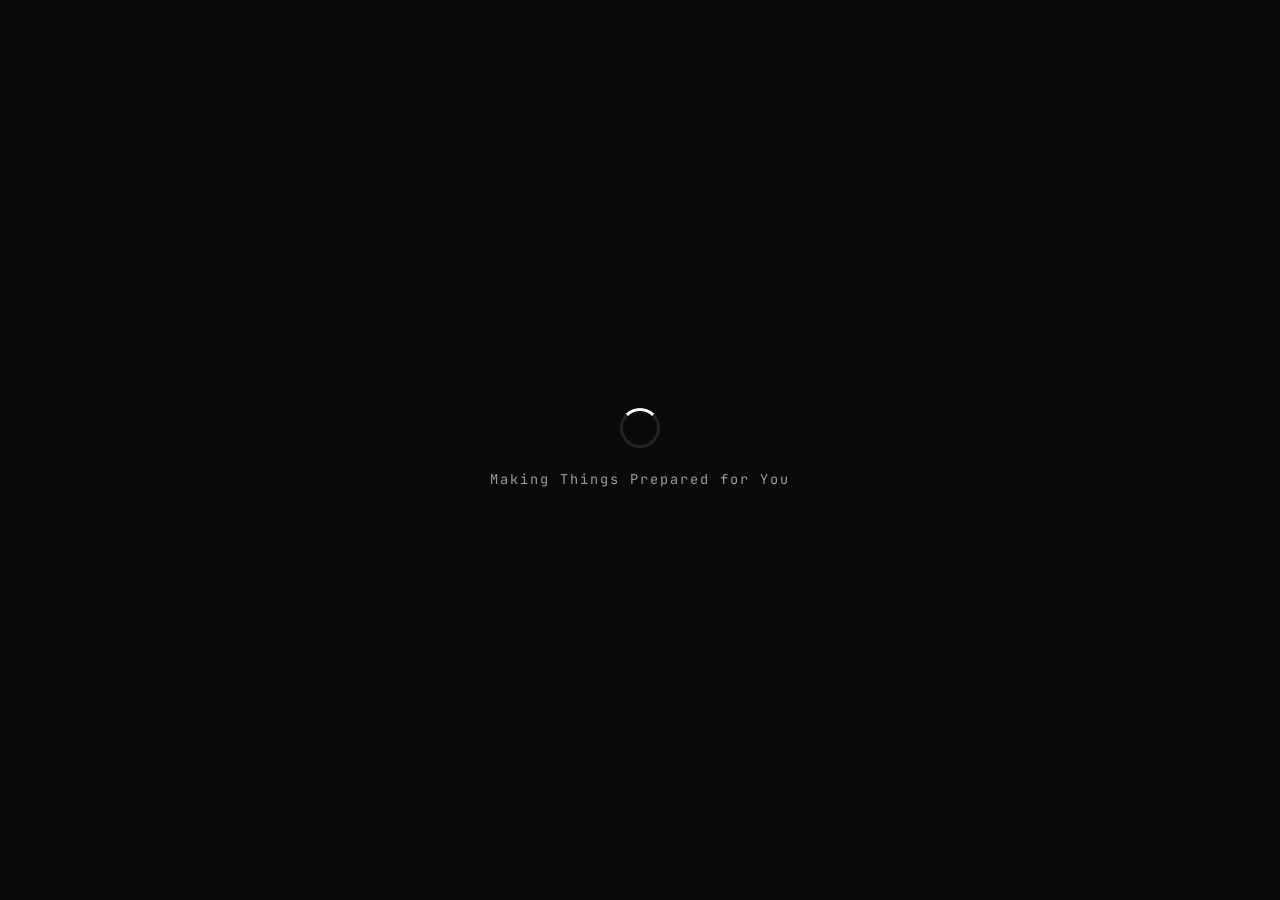
==== index.html @ b112686f "Main commit" ====
<!DOCTYPE html>
<html lang="en">

<head>
    <meta charset="UTF-8">
    <meta name="viewport" content="width=device-width, initial-scale=1.0">
    <title>Arghya Dev | Software Engineer</title>
    <link rel="stylesheet" href="style.css">
    <link rel="preconnect" href="https://fonts.googleapis.com">
    <link rel="preconnect" href="https://fonts.gstatic.com" crossorigin>
    <link href="https://fonts.googleapis.com/css2?family=Bonheur+Royale&family=Germania+One&family=Montserrat:wght@300;400;500;600;700&family=JetBrains+Mono:wght@400;500&display=swap" rel="stylesheet">
</head>

<body class="has-scroll-container">
    <!-- Loading Screen -->
    <div class="loader" id="loader">
        <div class="loader__spinner"></div>
        <p class="loader__text">Making Things Prepared for You</p>
    </div>

    <!-- SVG Filter for Glass Distortion -->
    <svg width="0" height="0" style="position: absolute;">
        <defs>
            <filter id="glass-distortion" x="0%" y="0%" width="100%" height="100%">
                <feTurbulence type="fractalNoise" baseFrequency="0.009 0.009" numOctaves="2" seed="92" result="noise"/>
                <feGaussianBlur in="noise" stdDeviation="2" result="blurred"/>
                <feDisplacementMap in="SourceGraphic" in2="blurred" scale="141" xChannelSelector="R" yChannelSelector="G"/>
            </filter>
        </defs>
    </svg>

    <!-- 3D Gradient Background -->
    <div class="spline-bg">
        <iframe src="https://my.spline.design/3dgradient-AcpgG6LxFkpnJSoowRHPfcbO" frameborder="0" width="100%"
            height="100%" id="spline-iframe"></iframe>
    </div>

    <div class="portfolio" id="portfolio" style="opacity: 0;">
        <!-- Navigation -->
        <nav class="nav">
            <div class="nav__logo">
                <span class="nav__logo-text">Arghya Dev</span>
            </div>
            <ul class="nav__links">
                <li><a href="#section-1">Home</a></li>
                <li><a href="#section-2">Experience</a></li>
                <li><a href="#section-3">Projects</a></li>
            </ul>
            <button class="nav__menu-btn" aria-label="Toggle menu">
                <span></span>
                <span></span>
                <span></span>
            </button>
        </nav>

        <!-- Mobile Menu -->
        <div class="mobile-menu">
            <ul class="mobile-menu__links">
                <li><a href="#section-1">Home</a></li>
                <li><a href="#section-2">Experience</a></li>
                <li><a href="#section-3">Projects</a></li>
            </ul>
        </div>

        <!-- Scroll Snap Container -->
        <main class="scroll-container">

            <!-- SECTION 1: Landing + About -->
            <section class="scroll-section" id="section-1">
                <div class="scroll-section__inner bento">
                    <section class="bento__item bento__hero">
                        <div class="bento__hero-content">
                            <p class="bento__hero-greeting">Hello, I'm</p>
                            <h1 class="bento__hero-name">Arghya Dev</h1>
                            <h2 class="bento__hero-role">Software Engineer</h2>
                            <p class="bento__hero-desc">Software Development Engineer with 4+ years of experience spanning backend development, distributed systems, and diagnostic tooling.</p>
                            <div class="bento__hero-cta">
                                <a href="#section-3" class="btn btn--primary">Get in Touch</a>
                                <a href="#section-3" class="btn btn--ghost">View Projects</a>
                            </div>
                        </div>
                        <div class="bento__hero-visual">
                            <div class="code-block">
                                <div class="code-block__header">
                                    <span class="code-block__dot code-block__dot--red"></span>
                                    <span class="code-block__dot code-block__dot--yellow"></span>
                                    <span class="code-block__dot code-block__dot--green"></span>
                                    <span class="code-block__filename">server.py</span>
                                </div>
                                <pre
                                    class="code-block__content"><code><span class="code-keyword">class</span> <span class="code-class">Application</span>:
    <span class="code-keyword">def</span> <span class="code-func">__init__</span>(self):
        self.name = <span class="code-string">"Arghya Dev"</span>
        self.role = <span class="code-string">"Software Engineer"</span>
        self.stack = [<span class="code-string">"Python"</span>, <span class="code-string">"Java"</span>, <span class="code-string">"AWS"</span>]

    <span class="code-keyword">async def</span> <span class="code-func">handle_request</span>(self):
        <span class="code-keyword">return</span> {<span class="code-string">"status"</span>: <span class="code-string">"building cool stuff"</span>}</code></pre>
                            </div>
                        </div>
                    </section>
                </div>
            </section>

            <!-- SECTION 2: About, Education, Experience, Tech Stack -->
            <section class="scroll-section" id="section-2">
                <div class="scroll-section__inner bento">
                    <section class="bento__item bento__about">
                        <div class="bento__item-header">
                            <span class="bento__item-icon">&#128100;</span>
                            <h2 style="font-size: 2rem;" >About Me</h2>
                        </div>
                        <p>4+ years crafting backend systems at scale. I thrive on solving complex distributed systems
                            challenges and turning ambiguous problems into elegant, maintainable solutions. <br> <br> Currently at Amazon (A9 Search), building and maintaining Search Support Tools  — internal diagnostic tools used to identify and resolve search ranking and indexing issues across Amazon marketplaces.
Previously built APIs and handled server-side operations for Zoho Video Platform. Experienced across the stack — from designing backend services and migrating frontends, to fleet management and infrastructure optimization.</p>
                        <div class="bento__about-stats">
                            <div class="stat"><span class="stat__number">5+</span><span class="stat__label">Years
                                    Exp</span></div>
                            <div class="stat"><span class="stat__number">50+</span><span
                                    class="stat__label">Projects</span></div>
                            <div class="stat"><span class="stat__number">99.9%</span><span
                                    class="stat__label">Uptime</span></div>
                            <div class="stat"><span class="stat__number">5+</span><span class="stat__label">Years
                                    Exp</span></div>
                            <div class="stat"><span class="stat__number">50+</span><span
                                    class="stat__label">Projects</span></div>
                            <div class="stat"><span class="stat__number">99.9%</span><span
                                    class="stat__label">Uptime</span></div>
                        </div>
                    </section>

                    <section class="bento__item bento__education">
                        <div class="bento__item-header">
                            <span class="bento__item-icon">&#127891;</span>
                            <h2 style="font-size: 2rem;">Education</h2>
                        </div>
                        <div class="education-list">
                            <div class="education-item">
                                <div class="education-item__content">
                                    <h4 class="education-item__degree">B.Tech <span class="education-item__in">in</span> Electrical Engineering</h4>
                                    <p class="education-item__school">Maulana Abul Kalam Azad University of Technology</p>
                                    <span class="education-item__year">2018 - 2022</span>
                                </div>
                            </div>
                        </div>
                        <a href="education-detail.html" class="btn btn--more">More &rarr;</a>
                    </section>

                    <section class="bento__item bento__work">
                        <div class="bento__item-header">
                            <span class="bento__item-icon">&#128188;</span>
                            <h2 style="font-size: 2rem;">Experience</h2>
                        </div>
                        <div class="timeline">
                            <div class="timeline__item">
                                <div class="timeline__marker"></div>
                                <div class="timeline__content">
                                    <div class="timeline__company-header">
                                        <img src="amazon.jpg" alt="Amazon" class="timeline__logo">
                                        <div class="timeline__info">
                                            <h4 class="timeline__company-name">Amazon.com Inc</h4>
                                            <p class="timeline__role">System Development Engineer</p>
                                        </div>
                                        <span class="timeline__date">2022 - Present</span>
                                    </div>
                                    <p class="timeline__desc">Leading microservices architecture for payment processing
                                        platform handling 10M+ daily transactions.</p>
                                </div>
                            </div>
                            <div class="timeline__item">
                                <div class="timeline__marker"></div>
                                <div class="timeline__content">
                                    <div class="timeline__company-header">
                                        <img src="zoho.png" alt="Zoho" class="timeline__logo">
                                        <div class="timeline__info">
                                            <div class="timeline__company-name">Zoho Corporation Pvt. Ltd.</div>
                                            <p class="timeline__role">Backend Engineer</p>
                                        </div>
                                        <span class="timeline__date">2020 - 2022</span>
                                    </div>
                                    <p class="timeline__desc">Built event-driven architecture and real-time data
                                        pipelines processing 500K events/sec.</p>
                                </div>
                            </div>
                        </div>
                        <a href="work-detail.html" class="btn btn--more">More &rarr;</a>
                    </section>

                    <section class="bento__item bento__skills">
                        <div class="bento__item-header">
                            <span class="bento__item-icon">&#9889;</span>
                            <h2 style="font-size: 2rem;">Tech Stack</h2>
                        </div>
                        <div class="skills-grid">
                            <div class="skill-tag skill-tag--lang"><img
                                    src="https://cdn.jsdelivr.net/gh/devicons/devicon/icons/python/python-original.svg"
                                    alt="Python" class="skill-tag__icon"><span>Python</span></div>
                            <div class="skill-tag skill-tag--lang"><img
                                    src="https://cdn.jsdelivr.net/gh/devicons/devicon/icons/java/java-original.svg"
                                    alt="Java" class="skill-tag__icon"><span>Java</span></div>
                            <div class="skill-tag skill-tag--lang"><img
                                    src="https://cdn.jsdelivr.net/gh/devicons/devicon/icons/typescript/typescript-original.svg"
                                    alt="TypeScript" class="skill-tag__icon"><span>TypeScript</span></div>
                            <div class="skill-tag skill-tag--infra"><img
                                    src="https://cdn.jsdelivr.net/gh/devicons/devicon/icons/amazonwebservices/amazonwebservices-plain-wordmark.svg"
                                    alt="AWS" class="skill-tag__icon"><span>AWS</span></div>
                            <div class="skill-tag skill-tag--db"><img
                                    src="https://cdn.jsdelivr.net/gh/devicons/devicon/icons/postgresql/postgresql-original.svg"
                                    alt="PostgreSQL" class="skill-tag__icon"><span>PostgreSQL</span></div>
                            <div class="skill-tag skill-tag--db"><img
                                    src="https://cdn.jsdelivr.net/gh/devicons/devicon/icons/redis/redis-original.svg"
                                    alt="Redis" class="skill-tag__icon"><span>Redis</span></div>
                            <div class="skill-tag skill-tag--db"><img
                                    src="https://cdn.jsdelivr.net/gh/devicons/devicon/icons/mysql/mysql-original.svg"
                                    alt="MySQL" class="skill-tag__icon"><span>MySQL</span></div>
                            <div class="skill-tag skill-tag--db"><img
                                    src="https://cdn.jsdelivr.net/gh/devicons/devicon@latest/icons/sqlite/sqlite-original-wordmark.svg"
                                    alt="SQLite" class="skill-tag__icon"><span>SQL</span></div>
                            <div class="skill-tag skill-tag--tool"><img
                                    src="https://cdn.jsdelivr.net/gh/devicons/devicon/icons/fastapi/fastapi-original.svg"
                                    alt="FastAPI" class="skill-tag__icon"><span>FastAPI</span></div>
                            <div class="skill-tag skill-tag--tool"><img
                                    src="https://cdn.jsdelivr.net/gh/devicons/devicon/icons/flask/flask-original.svg"
                                    alt="Flask" class="skill-tag__icon"><span>Flask</span></div>
                            <div class="skill-tag skill-tag--tool"><img
                                    src="https://cdn.jsdelivr.net/gh/devicons/devicon/icons/react/react-original.svg"
                                    alt="React" class="skill-tag__icon"><span>React.js</span></div>
                            <div class="skill-tag skill-tag--tool"><img
                                    src="https://cdn.jsdelivr.net/gh/devicons/devicon/icons/nextjs/nextjs-original.svg"
                                    alt="Next.js" class="skill-tag__icon"><span>Next.js</span></div>
                            <div class="skill-tag skill-tag--tool"><img
                                    src="https://cdn.jsdelivr.net/gh/devicons/devicon/icons/apache/apache-original.svg"
                                    alt="Struts2" class="skill-tag__icon"><span>Struts2</span></div>
                            <div class="skill-tag skill-tag--lang"><img
                                    src="https://cdn.jsdelivr.net/gh/devicons/devicon/icons/c/c-original.svg"
                                    alt="C" class="skill-tag__icon"><span>C</span></div>
                            <div class="skill-tag skill-tag--lang"><img
                                    src="https://cdn.jsdelivr.net/gh/devicons/devicon/icons/go/go-original-wordmark.svg"
                                    alt="Go" class="skill-tag__icon"><span>Go</span></div>
                            <div class="skill-tag skill-tag--infra"><img
                                    src="https://cdn.jsdelivr.net/gh/devicons/devicon/icons/docker/docker-original.svg"
                                    alt="Docker" class="skill-tag__icon"><span>Docker</span></div>
                            <div class="skill-tag skill-tag--infra"><img
                                    src="https://cdn.jsdelivr.net/gh/devicons/devicon/icons/kubernetes/kubernetes-plain.svg"
                                    alt="Kubernetes" class="skill-tag__icon"><span>Kubernetes</span></div>
                            <div class="skill-tag skill-tag--tool"><img
                                    src="https://cdn.jsdelivr.net/gh/devicons/devicon/icons/spring/spring-original.svg"
                                    alt="Spring Boot" class="skill-tag__icon"><span>Spring Boot</span></div>
                            <div class="skill-tag skill-tag--tool"><img
                                    src="https://cdn.jsdelivr.net/gh/devicons/devicon/icons/graphql/graphql-plain.svg"
                                    alt="GraphQL" class="skill-tag__icon"><span>GraphQL</span></div>
                            <div class="skill-tag skill-tag--tool"><img
                                    src="https://cdn.jsdelivr.net/gh/devicons/devicon/icons/apachekafka/apachekafka-original.svg"
                                    alt="Kafka" class="skill-tag__icon"><span>Kafka</span></div>
                            <div class="skill-tag skill-tag--infra"><img
                                    src="https://cdn.jsdelivr.net/gh/devicons/devicon/icons/amazonwebservices/amazonwebservices-plain-wordmark.svg"
                                    alt="AWS VPC" class="skill-tag__icon"><span>AWS VPC</span></div>
                            <div class="skill-tag skill-tag--infra"><img
                                    src="https://cdn.jsdelivr.net/gh/devicons/devicon/icons/amazonwebservices/amazonwebservices-plain-wordmark.svg"
                                    alt="AWS Lambda" class="skill-tag__icon"><span>AWS Lambda</span></div>
                            <div class="skill-tag skill-tag--infra"><img
                                    src="https://cdn.jsdelivr.net/gh/devicons/devicon/icons/amazonwebservices/amazonwebservices-plain-wordmark.svg"
                                    alt="DynamoDB" class="skill-tag__icon"><span>DynamoDB</span></div>
                            <div class="skill-tag skill-tag--infra"><img
                                    src="https://cdn.jsdelivr.net/gh/devicons/devicon/icons/amazonwebservices/amazonwebservices-plain-wordmark.svg"
                                    alt="S3" class="skill-tag__icon"><span>S3</span></div>
                            <div class="skill-tag skill-tag--infra"><img
                                    src="https://cdn.jsdelivr.net/gh/devicons/devicon/icons/amazonwebservices/amazonwebservices-plain-wordmark.svg"
                                    alt="Redshift" class="skill-tag__icon"><span>Redshift</span></div>
                            <div class="skill-tag skill-tag--infra"><img
                                    src="https://cdn.jsdelivr.net/gh/devicons/devicon/icons/amazonwebservices/amazonwebservices-plain-wordmark.svg"
                                    alt="CloudWatch" class="skill-tag__icon"><span>CloudWatch</span></div>
                            <div class="skill-tag skill-tag--infra"><img
                                    src="https://cdn.jsdelivr.net/gh/devicons/devicon/icons/amazonwebservices/amazonwebservices-plain-wordmark.svg"
                                    alt="CloudFront" class="skill-tag__icon"><span>CloudFront</span></div>
                            <div class="skill-tag skill-tag--db"><img
                                    src="https://cdn.jsdelivr.net/gh/devicons/devicon/icons/mongodb/mongodb-original.svg"
                                    alt="MongoDB" class="skill-tag__icon"><span>MongoDB</span></div>
                            <div class="skill-tag skill-tag--tool"><img
                                    src="https://cdn.jsdelivr.net/gh/devicons/devicon/icons/git/git-original.svg"
                                    alt="Git" class="skill-tag__icon"><span>Git</span></div>
                            <div class="skill-tag skill-tag--tool"><img
                                    src="https://cdn.jsdelivr.net/gh/devicons/devicon/icons/github/github-original.svg"
                                    alt="GitHub" class="skill-tag__icon"><span>GitHub</span></div>
                            <div class="skill-tag skill-tag--tool"><img
                                    src="https://cdn.jsdelivr.net/gh/devicons/devicon/icons/gitlab/gitlab-original.svg"
                                    alt="GitLab" class="skill-tag__icon"><span>GitLab</span></div>
                            <div class="skill-tag skill-tag--infra"><img
                                    src="https://cdn.jsdelivr.net/gh/devicons/devicon/icons/jenkins/jenkins-original.svg"
                                    alt="CI/CD" class="skill-tag__icon"><span>CI/CD</span></div>
                            <div class="skill-tag skill-tag--lang"><span>&#129302;</span><span>AI</span></div>
                            <div class="skill-tag skill-tag--lang"><span>&#128640;</span><span>Agentic AI</span></div>
                            <div class="skill-tag skill-tag--lang"><span>&#128268;</span><span>MCP</span></div>
                            <div class="skill-tag skill-tag--lang"><span>&#128218;</span><span>RAG</span></div>
                            <div class="skill-tag skill-tag--lang"><span>&#9999;&#65039;</span><span>Prompt Engineering</span></div>
                        </div>
                    </section>
                </div>
            </section>

            <!-- SECTION 3: Projects + Connect -->
            <section class="scroll-section" id="section-3">
                <div class="scroll-section__inner bento">
                    <section class="bento__item bento__projects">
                        <div class="bento__item-header">
                            <span class="bento__item-icon">&#128187;</span>
                            <h2 style="font-size: 2rem;">Projects</h2>
                        </div>
                        <div class="projects-grid">
                            <a href="project-task-queue.html" class="project-card">
                                <div class="project-card__header"><span class="project-card__icon">&#128230;</span>
                                </div>
                                <h4 class="project-card__title">Distributed Task Queue</h4>
                                <p class="project-card__desc">High-throughput distributed task processing with priority
                                    scheduling and dead-letter handling.</p>
                                <div class="project-card__tags"><span>Go</span><span>Redis</span><span>gRPC</span></div>
                            </a>
                            <a href="project-api-gateway.html" class="project-card">
                                <div class="project-card__header"><span class="project-card__icon">&#9729;</span></div>
                                <h4 class="project-card__title">API Gateway</h4>
                                <p class="project-card__desc">Custom API gateway with rate limiting, circuit breaker,
                                    and request transformation.</p>
                                <div class="project-card__tags">
                                    <span>Python</span><span>FastAPI</span><span>Docker</span></div>
                            </a>
                            <a href="project-analytics.html" class="project-card">
                                <div class="project-card__header"><span class="project-card__icon">&#128202;</span>
                                </div>
                                <h4 class="project-card__title">Real-time Analytics</h4>
                                <p class="project-card__desc">Stream processing pipeline for real-time metrics
                                    aggregation and anomaly detection.</p>
                                <div class="project-card__tags"><span>Java</span><span>Kafka</span><span>Flink</span>
                                </div>
                            </a>
                            <a href="project-auth.html" class="project-card">
                                <div class="project-card__header"><span class="project-card__icon">&#128274;</span>
                                </div>
                                <h4 class="project-card__title">Auth Service</h4>
                                <p class="project-card__desc">OAuth 2.0 / OIDC compliant authentication microservice
                                    with MFA and session management.</p>
                                <div class="project-card__tags">
                                    <span>TypeScript</span><span>Node.js</span><span>PostgreSQL</span></div>
                            </a>
                        </div>
                        <a href="projects-all.html" class="btn btn--more">View All Projects &rarr;</a>
                    </section>

                    <section class="bento__item bento__social" id="contact">
                        <div class="social-links">
                            <a href="https://github.com" target="_blank" rel="noopener noreferrer"
                                class="social-link social-link--github"><svg viewBox="0 0 24 24" fill="currentColor"
                                    width="20" height="20">
                                    <path
                                        d="M12 0c-6.626 0-12 5.373-12 12 0 5.302 3.438 9.8 8.207 11.387.599.111.793-.261.793-.577v-2.234c-3.338.726-4.033-1.416-4.033-1.416-.546-1.387-1.333-1.756-1.333-1.756-1.089-.745.083-.729.083-.729 1.205.084 1.839 1.237 1.839 1.237 1.07 1.834 2.807 1.304 3.492.997.107-.775.418-1.305.762-1.604-2.665-.305-5.467-1.334-5.467-5.931 0-1.311.469-2.381 1.236-3.221-.124-.303-.535-1.524.117-3.176 0 0 1.008-.322 3.301 1.23.957-.266 1.983-.399 3.003-.404 1.02.005 2.047.138 3.006.404 2.291-1.552 3.297-1.23 3.297-1.23.653 1.653.242 2.874.118 3.176.77.84 1.235 1.911 1.235 3.221 0 4.609-2.807 5.624-5.479 5.921.43.372.823 1.102.823 2.222v3.293c0 .319.192.694.801.576 4.765-1.589 8.199-6.086 8.199-11.386 0-6.627-5.373-12-12-12z" />
                                </svg><span>GitHub</span></a>
                            <a href="https://linkedin.com" target="_blank" rel="noopener noreferrer"
                                class="social-link social-link--linkedin"><svg viewBox="0 0 24 24" fill="currentColor"
                                    width="20" height="20">
                                    <path
                                        d="M20.447 20.452h-3.554v-5.569c0-1.328-.027-3.037-1.852-3.037-1.853 0-2.136 1.445-2.136 2.939v5.667H9.351V9h3.414v1.561h.046c.477-.9 1.637-1.85 3.37-1.85 3.601 0 4.267 2.37 4.267 5.455v6.286zM5.337 7.433c-1.144 0-2.063-.926-2.063-2.065 0-1.138.92-2.063 2.063-2.063 1.14 0 2.064.925 2.064 2.063 0 1.139-.925 2.065-2.064 2.065zm1.782 13.019H3.555V9h3.564v11.452zM22.225 0H1.771C.792 0 0 .774 0 1.729v20.542C0 23.227.792 24 1.771 24h20.451C23.2 24 24 23.227 24 22.271V1.729C24 .774 23.2 0 22.222 0h.003z" />
                                </svg><span>LinkedIn</span></a>
                            <a href="https://twitter.com" target="_blank" rel="noopener noreferrer"
                                class="social-link social-link--twitter"><svg viewBox="0 0 24 24" fill="currentColor"
                                    width="20" height="20">
                                    <path
                                        d="M18.244 2.25h3.308l-7.227 8.26 8.502 11.24H16.17l-5.214-6.817L4.99 21.75H1.68l7.73-8.835L1.254 2.25H8.08l4.713 6.231zm-1.161 17.52h1.833L7.084 4.126H5.117z" />
                                </svg><span>Twitter/X</span></a>
                            <a href="mailto:john@example.com" class="social-link social-link--email"><svg
                                    viewBox="0 0 24 24" fill="currentColor" width="20" height="20">
                                    <path
                                        d="M1.5 8.67v8.58a3 3 0 003 3h15a3 3 0 003-3V8.67l-8.928 5.493a3 3 0 01-3.144 0L1.5 8.67z" />
                                    <path
                                        d="M22.5 6.908V6.75a3 3 0 00-3-3h-15a3 3 0 00-3 3v.158l9.714 5.978a1.5 1.5 0 001.572 0L22.5 6.908z" />
                                </svg><span>Email</span></a>
                            <a href="https://leetcode.com/johndoe" target="_blank" rel="noopener noreferrer"
                                class="social-link social-link--leetcode"><svg viewBox="0 0 24 24" fill="currentColor"
                                    width="20" height="20">
                                    <path
                                        d="M13.483 0a1.374 1.374 0 0 0-.961.438L7.116 6.226l-3.854 4.126a5.266 5.266 0 0 0-1.209 2.104 5.35 5.35 0 0 0-.125.513 5.527 5.527 0 0 0 .062 2.362 5.83 5.83 0 0 0 .349 1.017 5.938 5.938 0 0 0 1.271 1.818l4.277 4.193.039.038c2.248 2.165 5.852 2.133 8.063-.074l2.396-2.392c.54-.54.54-1.414.003-1.955a1.378 1.378 0 0 0-1.951-.003l-2.396 2.392a3.021 3.021 0 0 1-4.205.038l-.02-.019-4.276-4.193c-.652-.64-.972-1.469-.948-2.263a2.68 2.68 0 0 1 .066-.523 2.545 2.545 0 0 1 .619-1.164L9.13 8.114c1.058-1.134 3.204-1.27 4.43-.278l3.501 2.831c.593.48 1.461.387 1.94-.207a1.384 1.384 0 0 0-.207-1.943l-3.5-2.831c-.8-.647-1.766-1.045-2.774-1.202l2.015-2.158A1.384 1.384 0 0 0 13.483 0zm-2.866 12.815a1.38 1.38 0 0 0-1.38 1.382 1.38 1.38 0 0 0 1.38 1.382H20.79a1.38 1.38 0 0 0 1.38-1.382 1.38 1.38 0 0 0-1.38-1.382z" />
                                </svg><span>LeetCode</span></a>
                            <a href="https://hackerrank.com/johndoe" target="_blank" rel="noopener noreferrer"
                                class="social-link social-link--hackerrank"><svg viewBox="0 0 24 24" fill="currentColor"
                                    width="20" height="20">
                                    <path
                                        d="M12 0c1.285 0 9.75 4.886 10.392 6 .645 1.115.645 10.885 0 12S13.287 24 12 24s-9.75-4.885-10.395-6c-.641-1.115-.641-10.885 0-12C2.25 4.886 10.715 0 12 0zm2.295 6.799c-.141 0-.258.115-.258.258v3.875H9.963V6.908h.701a.257.257 0 0 0 .258-.258c0-.142-.116-.258-.258-.258H8.634a.257.257 0 0 0-.258.258c0 .143.116.258.258.258h.701v10.184h-.701a.257.257 0 0 0-.258.258c0 .142.116.258.258.258h2.03a.257.257 0 0 0 .258-.258.257.257 0 0 0-.258-.258h-.701v-5.552h4.074v5.552h-.701a.257.257 0 0 0-.258.258c0 .142.116.258.258.258h2.03a.257.257 0 0 0 .258-.258.257.257 0 0 0-.258-.258h-.701V6.908h.701a.257.257 0 0 0 .258-.258.257.257 0 0 0-.258-.258h-2.03z" />
                                </svg><span>HackerRank</span></a>
                        </div>
                    </section>
                </div>
            </section>

        </main>
    </div>

    <script src="script.js"></script>
</body>

</html>
---- style.css ----
/* ===========================
   Reset & Base
   =========================== */
*, *::before, *::after {
  margin: 0;
  padding: 0;
  box-sizing: border-box;
}

html {
  scroll-behavior: auto;
  font-size: 16px;
}

body {
  font-family: 'Montserrat', -apple-system, BlinkMacSystemFont, sans-serif;
  background-color: #0a1a0f;
  color: #ffffff;
  line-height: 1.7;
  -webkit-font-smoothing: antialiased;
  -moz-osx-font-smoothing: grayscale;
  position: relative;
  font-size: 18px;
}

body.has-scroll-container {
  overflow: hidden;
  height: 100vh;
}

a,
a:visited,
a:hover,
a:active,
a:focus {
  text-decoration: none !important;
  color: inherit;
  transition: color 0.2s ease;
}

ul {
  list-style: none;
}

/* ===========================
   3D Gradient Background (Spline)
   =========================== */
.spline-bg {
  position: fixed;
  top: 0;
  left: 0;
  width: 100%;
  height: 100%;
  z-index: -1;
}

.spline-bg iframe {
  width: 100%;
  height: 100%;
  border: none;
  pointer-events: none;
}

/* ===========================
   Portfolio Container
   =========================== */
.portfolio {
  max-width: 1400px;
  margin: 0 auto;
  padding: 0 24px;
  position: relative;
  z-index: 1;
}

/* ===========================
   Navigation
   =========================== */
.nav {
  display: flex;
  align-items: center;
  justify-content: space-between;
  padding: 0px 40px;
  position: fixed;
  top: 0;
  left: 0;
  right: 0;
  width: 100%;
  z-index: 100;
  background: rgba(10, 26, 15, 0.7);
  backdrop-filter: blur(20px) saturate(180%);
  -webkit-backdrop-filter: blur(20px) saturate(180%);
  border-bottom: 1px solid transparent;
  transition: border-color 0.3s ease;
}

.nav--scrolled {
  border-bottom-color: rgba(255, 255, 255, 0.06);
}

.nav__logo {
  font-family: 'Bonheur Royale', cursive;
  font-size: 3rem;
  font-weight: 800;
}

.nav__logo-text {
  color: #ffffff;
  text-shadow: 0 0 8px rgba(255, 255, 255, 0.4);
}

.nav__links {
  display: flex;
  gap: 32px;
}

.nav__links a {
  color: rgba(255, 255, 255, 0.6);
  font-weight: 700;
  font-size: 1rem;
  position: relative;
  padding: 4px 0;
  text-decoration: none;
}

.nav__links a::after {
  content: '';
  position: absolute;
  bottom: 0;
  left: 0;
  width: 0;
  height: 2px;
  background: rgba(255, 255, 255, 0.8);
  box-shadow: 0 0 6px rgba(255, 255, 255, 0.4);
  transition: width 0.3s ease;
}

.nav__links a:hover {
  color: #ffffff;
  text-shadow: 0 0 8px rgba(255, 255, 255, 0.4);
}

.nav__links a:hover::after {
  width: 100%;
}

.nav__menu-btn {
  display: none;
  flex-direction: column;
  gap: 5px;
  background: none;
  border: none;
  cursor: pointer;
  padding: 8px;
  z-index: 101;
}

.nav__menu-btn span {
  display: block;
  width: 24px;
  height: 2px;
  background: #ffffff;
  border-radius: 2px;
  transition: all 0.3s ease;
  box-shadow: 0 0 4px rgba(255, 255, 255, 0.3);
}

.nav__menu-btn.active span:nth-child(1) {
  transform: rotate(45deg) translate(5px, 5px);
}

.nav__menu-btn.active span:nth-child(2) {
  opacity: 0;
}

.nav__menu-btn.active span:nth-child(3) {
  transform: rotate(-45deg) translate(5px, -5px);
}

/* Mobile Menu */
.mobile-menu {
  display: none;
  position: fixed;
  top: 0;
  left: 0;
  width: 100%;
  height: 100vh;
  background: rgba(10, 26, 15, 0.97);
  backdrop-filter: blur(30px) saturate(180%);
  -webkit-backdrop-filter: blur(30px) saturate(180%);
  z-index: 99;
  align-items: center;
  justify-content: center;
}

.mobile-menu.active {
  display: flex;
}

.mobile-menu__links {
  text-align: center;
}

.mobile-menu__links li {
  margin-bottom: 32px;
}

.mobile-menu__links a {
  font-size: 1.8rem;
  font-weight: 700;
  color: rgba(255, 255, 255, 0.6);
  transition: color 0.2s ease;
}

.mobile-menu__links a:hover {
  color: #ffffff;
  text-shadow: 0 0 12px rgba(255, 255, 255, 0.5);
}

/* ===========================
   Bento Grid
   =========================== */
.scroll-container {
  height: 100vh;
  overflow-y: scroll;
  scrollbar-width: none;
  -ms-overflow-style: none;
}

.scroll-container::-webkit-scrollbar {
  display: none;
}

.scroll-section {
  min-height: auto;
  display: flex;
  align-items: center;
  justify-content: center;
  padding: 40px 0;
  overflow: visible;
}

.scroll-section:first-child {
  min-height: 100vh;
  padding-top: 80px;
}

.scroll-section__inner {
  width: 100%;
  max-width: 1400px;
  padding: 0 24px;
  overflow: visible;
}

.scroll-section__inner .bento__item {
  opacity: 0;
  transform: translateY(40px);
  transition: opacity 0.6s ease, transform 0.6s ease;
}

.scroll-section__inner .bento__item.visible {
  opacity: 1;
  transform: translateY(0);
}

.bento {
  display: grid;
  grid-template-columns: repeat(12, 1fr);
  gap: 16px;
  padding: 0;
}

/* Liquid Glass Bento Item Base */
.bento__item {
  position: relative;
  background: transparent;
  border-radius: 10px;
  border: none;
  padding: 28px;
  transition: all 0.3s ease;
  opacity: 0;
  transform: translateY(20px);
  isolation: isolate;
  box-shadow: 4px 6px 16px rgba(0, 0, 0, 0.15);
  overflow: visible;
}

/* Tint and inner shadow layer */
.bento__item::before {
  content: '';
  position: absolute;
  inset: 0;
  z-index: 0;
  border-radius: 10px;
  box-shadow: inset 0 0 9px -11px rgba(128, 128, 128, 0.7);
  background-color: rgba(175, 175, 175, 0.11);
  pointer-events: none;
}

/* Backdrop blur and distortion layer */
.bento__item::after {
  content: '';
  position: absolute;
  inset: 0;
  z-index: -1;
  border-radius: 10px;
  backdrop-filter: blur(16px);
  -webkit-backdrop-filter: blur(16px);
  filter: url(#glass-distortion);
  -webkit-filter: url(#glass-distortion);
  isolation: isolate;
  pointer-events: none;
}

.bento__item > * {
  position: relative;
  z-index: 1;
}

.bento__item.visible {
  opacity: 1;
  transform: translateY(0);
}

.bento__item:hover {
  box-shadow: 6px 10px 24px rgba(0, 0, 0, 0.2);
  transform: translateY(-3px);
}

.bento__item-header h3 {
  font-size: 1.1rem;
  font-weight: 700;
  font-family: 'Germania One', cursive;
  color: #ffffff;
  text-shadow: 0 0 10px rgba(255, 255, 255, 0.5), 0 0 20px rgba(255, 255, 255, 0.2);
}

/* Hero */
.bento__hero {
  grid-column: 1 / -1;
  display: grid;
  grid-template-columns: 1fr 1fr;
  gap: 48px;
  align-items: center;
  padding: 60px 60px;
  min-height: 70vh;
  background: rgba(255, 255, 255, 0);
  border: none;
}

.bento__hero-content {
  max-width: 560px;
}

.bento__hero-greeting {
  color: #ffffff;
  font-family: 'JetBrains Mono', 'Fira Code', monospace;
  font-size: 0.95rem;
  margin-bottom: 8px;
  text-shadow: 0 0 10px rgba(255, 255, 255, 0.6), 0 0 20px rgba(255, 255, 255, 0.3);
}

.bento__hero-name {
  font-size: 5rem;
  font-weight: 400;
  font-family: 'Germania One', cursive;
  line-height: 1.1;
  margin-bottom: 8px;
  color: #ffffff;
  text-shadow: 0 0 15px rgba(255, 255, 255, 0.5), 0 0 30px rgba(255, 255, 255, 0.2);
  background: none;
  -webkit-background-clip: unset;
  -webkit-text-fill-color: unset;
  background-clip: unset;
  filter: none;
}

.bento__hero-role {
  font-size: 1.4rem;
  font-weight: 700;
  font-family: cursive;
  color: rgba(245, 245, 138, 0.85);
  margin-bottom: 16px;
  text-shadow: 0 0 8px rgba(255, 255, 255, 0.3);
}

.bento__hero-desc {
  color: #ffffff;
  font-size: 1.1rem;
  line-height: 1.8;
  margin-bottom: 28px;
}

.bento__hero-cta {
  display: flex;
  gap: 16px;
  flex-wrap: wrap;
}

/* ===========================
   Buttons - Liquid Glass Style
   =========================== */
.btn {
  display: inline-flex;
  align-items: center;
  gap: 8px;
  padding: 12px 28px;
  font-size: 1.1rem;
  font-weight: 400;
  font-family: 'Germania One', cursive;
  cursor: pointer;
  border: none;
  transition: all 0.3s ease;
  text-decoration: none !important;
  color: #ffffff;
}

.btn--primary {
  position: relative;
  background: transparent;
  color: #ffffff;
  overflow: visible;
  border-radius: 10px;
  border: none;
  backdrop-filter: none;
  -webkit-backdrop-filter: none;
  isolation: isolate;
  box-shadow: 4px 6px 16px rgba(0, 0, 0, 0.15);
  text-shadow: 0 0 8px rgba(255, 255, 255, 0.5);
  background-image: none;
}

.btn--primary::before {
  content: '';
  position: absolute;
  inset: 0;
  z-index: 0;
  border-radius: 10px;
  background-color: rgba(175, 175, 175, 0.11);
  pointer-events: none;
}

.btn--primary::after {
  content: '';
  position: absolute;
  inset: 0;
  z-index: -1;
  border-radius: 10px;
  backdrop-filter: blur(16px);
  -webkit-backdrop-filter: blur(16px);
  filter: url(#glass-distortion);
  -webkit-filter: url(#glass-distortion);
  isolation: isolate;
  pointer-events: none;
}

.btn--primary:hover {
  transform: translateY(-2px) scale(1.02);
  box-shadow: 6px 10px 24px rgba(0, 0, 0, 0.2);
  background-color: transparent;
  border-color: transparent;
  text-shadow: 0 0 12px rgba(255, 255, 255, 0.7);
}

.btn--primary:active {
  transform: translateY(0) scale(0.98);
  box-shadow: 2px 3px 8px rgba(0, 0, 0, 0.15);
}

.btn--ghost {
  position: relative;
  background: transparent;
  color: #ffffff;
  border: none;
  border-radius: 10px;
  backdrop-filter: none;
  -webkit-backdrop-filter: none;
  isolation: isolate;
  box-shadow: 4px 6px 16px rgba(0, 0, 0, 0.15);
  text-shadow: 0 0 6px rgba(255, 255, 255, 0.3);
}

.btn--ghost::before {
  content: '';
  position: absolute;
  inset: 0;
  z-index: 0;
  border-radius: 10px;
  background-color: rgba(175, 175, 175, 0.11);
  pointer-events: none;
}

.btn--ghost::after {
  content: '';
  position: absolute;
  inset: 0;
  z-index: -1;
  border-radius: 10px;
  backdrop-filter: blur(16px);
  -webkit-backdrop-filter: blur(16px);
  filter: url(#glass-distortion);
  -webkit-filter: url(#glass-distortion);
  isolation: isolate;
  pointer-events: none;
}

.btn--ghost:hover {
  transform: translateY(-2px);
  box-shadow: 6px 10px 24px rgba(0, 0, 0, 0.2);
  text-shadow: 0 0 10px rgba(255, 255, 255, 0.5);
}

.btn--more {
  display: inline-flex;
  margin-top: 20px;
  padding: 8px 20px;
  font-size: 1rem;
  position: relative;
  background: transparent;
  color: rgba(255, 255, 255, 0.8);
  border: none;
  border-radius: 10px;
  text-shadow: 0 0 4px rgba(255, 255, 255, 0.3);
  backdrop-filter: none;
  -webkit-backdrop-filter: none;
  isolation: isolate;
  box-shadow: 3px 4px 10px rgba(0, 0, 0, 0.12);
}

.btn--more::before {
  content: '';
  position: absolute;
  inset: 0;
  z-index: 0;
  border-radius: 10px;
  background-color: rgba(175, 175, 175, 0.11);
  pointer-events: none;
}

.btn--more::after {
  content: '';
  position: absolute;
  inset: 0;
  z-index: -1;
  border-radius: 10px;
  backdrop-filter: blur(12px);
  -webkit-backdrop-filter: blur(12px);
  filter: url(#glass-distortion);
  -webkit-filter: url(#glass-distortion);
  isolation: isolate;
  pointer-events: none;
}

.btn--more:hover {
  color: #ffffff;
  transform: translateY(-1px);
  box-shadow: 4px 6px 14px rgba(0, 0, 0, 0.18);
}

/* About */
.bento__about {
  grid-column: span 8;
}

.bento__about p {
  color: #ffffff;
  font-size: 1.05rem;
  line-height: 1.8;
  margin-bottom: 20px;
}

.bento__about-stats {
  display: flex;
  gap: 24px;
}

/* Skills */
.bento__skills {
  grid-column: span 5;
}

/* Work */
.bento__work {
  grid-column: span 7;
}

/* Education */
.bento__education {
  grid-column: span 4;
}

/* Projects */
.bento__projects {
  grid-column: 1 / -1;
}

/* Coding Platforms */
.bento__coding-platforms {
  grid-column: span 5;
}


/* Status */
.bento__status {
  grid-column: span 4;
  display: flex;
  flex-direction: column;
  justify-content: center;
  gap: 12px;
}

.bento__status-indicator {
  display: flex;
  align-items: center;
  gap: 8px;
  font-size: 0.9rem;
  color: rgba(255, 255, 255, 0.8);
  text-shadow: 0 0 4px rgba(255, 255, 255, 0.2);
}

.bento__status-dot {
  width: 8px;
  height: 8px;
  background: #ffffff;
  border-radius: 50%;
  animation: pulse 2s infinite;
  box-shadow: 0 0 8px rgba(255, 255, 255, 0.5);
}

.bento__status-location,
.bento__status-timezone {
  font-size: 0.95rem;
  color: #ffffff;
}

.bento__status-map {
  margin: 12px 0;
  border-radius: 12px;
  overflow: hidden;
}

.bento__status-map iframe {
  display: block;
}

/* ===========================
   Code Block
   =========================== */
.code-block {
  background: rgba(30, 30, 40, 0.9);
  border: 1px solid rgba(255, 255, 255, 0.1);
  border-radius: 16px;
  overflow: hidden;
  font-family: 'JetBrains Mono', 'Fira Code', monospace;
  font-size: 0.82rem;
  backdrop-filter: blur(10px);
  -webkit-backdrop-filter: blur(10px);
}

.code-block__header {
  display: flex;
  align-items: center;
  gap: 8px;
  padding: 12px 16px;
  background: rgba(255, 255, 255, 0.05);
  border-bottom: 1px solid rgba(255, 255, 255, 0.08);
}

.code-block__dot {
  width: 10px;
  height: 10px;
  border-radius: 50%;
}

.code-block__dot--red { background: #ff5f57; }
.code-block__dot--yellow { background: #febc2e; }
.code-block__dot--green { background: #28c840; }

.code-block__filename {
  margin-left: 8px;
  font-size: 0.75rem;
  color: #f7f7f7;
}

.code-block__content {
  padding: 20px;
  line-height: 1.8;
  overflow-x: auto;
}

.code-block__content code {
  font-family: inherit;
}

.code-keyword { color: #c792ea; }
.code-class { color: #ffcb6b; }
.code-func { color: #82aaff; }
.code-string { color: #c3e88d; }

/* ===========================
   Stats
   =========================== */
.stat {
  text-align: center;
}

.stat__number {
  display: block;
  font-size: 1.5rem;
  font-weight: 700;
  color: #ffffff;
  font-family: 'JetBrains Mono', 'Fira Code', monospace;
  text-shadow: 0 0 10px rgba(255, 255, 255, 0.5), 0 0 20px rgba(255, 255, 255, 0.2);
}

.stat__label {
  font-size: 0.75rem;
  color: rgba(255, 255, 255, 0.6);
  text-transform: uppercase;
  letter-spacing: 0.5px;
  text-shadow: 0 0 4px rgba(255, 255, 255, 0.15);
}

/* ===========================
   Skills Grid with Logos
   =========================== */
.skills-grid {
  display: flex;
  flex-wrap: wrap;
  gap: 5px;
}

.skill-tag {
  display: inline-flex;
  align-items: center;
  gap: 8px;
  padding: 8px 16px;
  border-radius: 8px;
  font-size: 0.82rem;
  font-weight: 500;
  /* border: 0.02px solid; */
  transition: all 0.2s ease;
  backdrop-filter: blur(8px);
  -webkit-backdrop-filter: blur(8px);
}

.skill-tag__icon {
  width: 20px;
  height: 20px;
  object-fit: contain;
}

.skill-tag--lang {
  /* color: #a78bfa; */
  border-color: rgba(167, 139, 250, 0.25);
  background: rgba(167, 139, 250, 0.06);
}
.skill-tag--lang:hover {
  background: rgba(167, 139, 250, 0.12);
  border-color: rgba(167, 139, 250, 0.5);
}

.skill-tag--infra {
  /* color: #4ecdc4; */
  border-color: rgba(78, 205, 196, 0.25);
  background: rgba(78, 205, 196, 0.06);
}
.skill-tag--infra:hover {
  background: rgba(78, 205, 196, 0.12);
  border-color: rgba(78, 205, 196, 0.5);
}

.skill-tag--db {
  /* color: #ff6b6b; */
  border-color: rgba(255, 107, 107, 0.25);
  background: rgba(255, 107, 107, 0.06);
}
.skill-tag--db:hover {
  background: rgba(255, 107, 107, 0.12);
  border-color: rgba(255, 107, 107, 0.5);
}

.skill-tag--tool {
  /* color: #ffd93d; */
  border-color: rgba(255, 217, 61, 0.25);
  background: rgba(255, 217, 61, 0.06);
}
.skill-tag--tool:hover {
  background: rgba(255, 217, 61, 0.12);
  border-color: rgba(255, 217, 61, 0.5);
}

/* ===========================
   Timeline with Company Logos
   =========================== */
.timeline__logo {
  width: 64px;
  height: 64px;
  border-radius: 8px;
  object-fit: contain;
  background: rgba(255, 255, 255, 0.05);
  padding: 4px;
  border: 1px solid rgba(255, 255, 255, 0.08);
}

.timeline__company-name {
  font-size: 1 rem;
  font-weight: 700;
  margin-bottom: -10px;
  color: #ffffff;
  text-shadow: 0 0 8px rgba(255, 255, 255, 0.4);
  font-size: 1.8rem;
  font-family: cursive;
  color: #ffffff;
  text-shadow: 0 0 8px rgba(255, 255, 255, 0.4);
}

.timeline__company {
  font-size: 1 rem;
  color: #ffffff;
  margin-bottom: 4px;
}

/* ===========================
   Projects Grid
   =========================== */
.projects-grid {
  display: grid;
  grid-template-columns: repeat(auto-fit, minmax(260px, 1fr));
  gap: 16px;
}

.project-card {
  display: block;
  position: relative;
  background: transparent;
  border: none;
  border-radius: 10px;
  padding: 24px;
  transition: all 0.3s ease;
  cursor: pointer;
  isolation: isolate;
  overflow: visible;
  box-shadow: 4px 6px 16px rgba(0, 0, 0, 0.15);
  text-decoration: none;
  color: inherit;
}

.project-card::before {
  content: '';
  position: absolute;
  inset: 0;
  z-index: 0;
  border-radius: 10px;
  box-shadow: inset 0 0 9px -11px rgba(128, 128, 128, 0.7);
  background-color: rgba(175, 175, 175, 0.11);
  pointer-events: none;
}

.project-card::after {
  content: '';
  position: absolute;
  inset: 0;
  z-index: -1;
  border-radius: 10px;
  backdrop-filter: blur(16px);
  -webkit-backdrop-filter: blur(16px);
  filter: url(#glass-distortion);
  -webkit-filter: url(#glass-distortion);
  isolation: isolate;
  pointer-events: none;
}

.project-card > * {
  position: relative;
  z-index: 1;
}

.project-card:hover {
  transform: translateY(-4px);
  box-shadow: 6px 10px 24px rgba(0, 0, 0, 0.2);
}

.project-card__header {
  display: flex;
  justify-content: space-between;
  align-items: center;
  margin-bottom: 16px;
}

.project-card__icon {
  font-size: 1.5rem;
}

.project-card__links {
  display: flex;
  gap: 8px;
}

.project-card__link {
  color: rgba(255, 255, 255, 0.4);
  font-size: 1.1rem;
  transition: color 0.2s ease;
}

.project-card__link:hover {
  color: #ffffff;
  text-shadow: 0 0 6px rgba(255, 255, 255, 0.4);
}

.project-card__title {
  font-size: 1.5rem;
  font-weight: 400;
  font-family: 'Germania One', cursive;
  margin-bottom: 8px;
  color: #ffffff;
  text-shadow: 0 0 8px rgba(255, 255, 255, 0.4);
}

.project-card__desc {
  font-size: 0.95rem;
  color: #ffffff;
  line-height: 1.7;
  margin-bottom: 16px;
}

.project-card__tags {
  display: flex;
  flex-wrap: wrap;
  gap: 6px;
}

.project-card__tags span {
  font-size: 0.72rem;
  padding: 3px 10px;
  background: rgba(255, 255, 255, 0.06);
  color: rgba(255, 255, 255, 0.8);
  border-radius: 12px;
  font-family: 'JetBrains Mono', 'Fira Code', monospace;
  border: 1px solid rgba(255, 255, 255, 0.1);
  text-shadow: 0 0 4px rgba(255, 255, 255, 0.3);
}

/* ===========================
   Coding Platforms
   =========================== */
.coding-platforms {
  display: flex;
  flex-direction: column;
  gap: 12px;
}

.platform-card {
  display: flex;
  align-items: center;
  gap: 16px;
  padding: 16px 20px;
  border-radius: 14px;
  background: transparent;
  border: 1px solid rgba(255, 255, 255, 0.08);
  transition: all 0.3s ease;
  backdrop-filter: blur(10px) saturate(130%) brightness(1.05);
  -webkit-backdrop-filter: blur(10px) saturate(130%) brightness(1.05);
  box-shadow:
    6px 8px 20px rgba(0, 0, 0, 0.4),
    inset -2px -2px 4px rgba(0, 0, 0, 0.2),
    inset 2px 2px 4px rgba(255, 255, 255, 0.05);
}

.platform-card:hover {
  transform: translateX(4px);
  border-color: rgba(255, 255, 255, 0.15);
  box-shadow:
    8px 10px 28px rgba(0, 0, 0, 0.5),
    inset -3px -3px 6px rgba(0, 0, 0, 0.25),
    inset 3px 3px 6px rgba(255, 255, 255, 0.07);
}

.platform-card__icon {
  flex-shrink: 0;
}

.platform-card__icon svg {
  width: 32px;
  height: 32px;
}

.platform-card--leetcode {
  color: #ffa116;
}
.platform-card--leetcode:hover {
  background: rgba(255, 161, 22, 0.06);
  border-color: rgba(255, 161, 22, 0.3);
}

.platform-card--hackerrank {
  color: #2ec866;
}
.platform-card--hackerrank:hover {
  background: rgba(46, 200, 102, 0.06);
  border-color: rgba(46, 200, 102, 0.3);
}

.platform-card--codeforces {
  color: #1f8acb;
}
.platform-card--codeforces:hover {
  background: rgba(31, 138, 203, 0.06);
  border-color: rgba(31, 138, 203, 0.3);
}

.platform-card__info h4 {
  font-size: 0.95rem;
  font-weight: 700;
  font-family: 'Germania One', cursive;
  margin-bottom: 2px;
  color: #ffffff;
  text-shadow: 0 0 6px rgba(255, 255, 255, 0.3);
}

.platform-card__info p {
  font-size: 0.9rem;
  color: #ffffff;
}

.platform-card__handle {
  font-size: 0.8rem;
  color: rgba(255, 255, 255, 0.8);
  font-family: 'JetBrains Mono', monospace;
}

/* ===========================
   Social Links
   =========================== */
.social-links {
  display: flex;
  flex-wrap: wrap;
  gap: 10px;
}

.social-link {
  display: inline-flex;
  align-items: center;
  gap: 8px;
  padding: 10px 16px;
  position: relative;
  border-radius: 10px;
  font-size: 0.82rem;
  font-weight: 500;
  border: none;
  background: transparent;
  transition: all 0.3s ease;
  isolation: isolate;
  overflow: visible;
  box-shadow: 3px 4px 10px rgba(0, 0, 0, 0.12);
  color: #ffffff;
  text-decoration: none;
}

.social-link::before {
  content: '';
  position: absolute;
  inset: 0;
  z-index: 0;
  border-radius: 10px;
  background-color: rgba(175, 175, 175, 0.11);
  pointer-events: none;
}

.social-link::after {
  content: '';
  position: absolute;
  inset: 0;
  z-index: -1;
  border-radius: 10px;
  backdrop-filter: blur(12px);
  -webkit-backdrop-filter: blur(12px);
  filter: url(#glass-distortion);
  -webkit-filter: url(#glass-distortion);
  isolation: isolate;
  pointer-events: none;
}

.social-link > * {
  position: relative;
  z-index: 1;
}

.social-link svg {
  width: 18px;
  height: 18px;
}

.social-link:hover {
  transform: translateY(-2px);
}

.social-link--github:hover {
  border-color: rgba(255, 255, 255, 0.3);
  background: rgba(255, 255, 255, 0.05);
  color: white;
}

.social-link--linkedin:hover {
  border-color: rgba(10, 102, 194, 0.4);
  background: rgba(10, 102, 194, 0.08);
  color: #0a66c2;
}

.social-link--twitter:hover {
  border-color: rgba(240, 240, 245, 0.3);
  background: rgba(255, 255, 255, 0.05);
  color: #f0f0f5;
}

.social-link--email:hover {
  border-color: rgba(255, 107, 107, 0.4);
  background: rgba(255, 107, 107, 0.08);
  color: #ff6b6b;
}

.social-link--blog:hover {
  border-color: rgba(78, 205, 196, 0.4);
  background: rgba(78, 205, 196, 0.08);
  color: #4ecdc4;
}

.social-link--leetcode:hover {
  border-color: rgba(255, 161, 22, 0.4);
  background: rgba(255, 161, 22, 0.08);
  color: #ffa116;
}

.social-link--hackerrank:hover {
  border-color: rgba(46, 200, 102, 0.4);
  background: rgba(46, 200, 102, 0.08);
  color: #2ec866;
}

/* ===========================
   Footer
   =========================== */
.footer {
  text-align: center;
  padding: 40px 0;
  border-top: 1px solid rgba(255, 255, 255, 0.06);
  margin-top: 40px;
}

.footer p {
  font-size: 0.95rem;
  color: #ffffff;
}

/* ===========================
   Animations
   =========================== */
@keyframes pulse {
  0%, 100% { opacity: 1; }
  50% { opacity: 0.5; }
}

@keyframes fadeInUp {
  from {
    opacity: 0;
    transform: translateY(20px);
  }
  to {
    opacity: 1;
    transform: translateY(0);
  }
}

/* ===========================
   Scrollbar
   =========================== */
::-webkit-scrollbar {
  display: none;
}

/* ===========================
   Selection
   =========================== */
::selection {
  background: rgba(255, 255, 255, 0.2);
  color: #ffffff;
}

/* ===========================
   Responsive
   =========================== */
@media (max-width: 968px) {
  .bento__hero {
    grid-template-columns: 1fr;
    padding: 40px 28px;
    gap: 32px;
  }

  .bento__hero-visual {
    display: none;
  }

  .bento__about,
  .bento__skills,
  .bento__work,
  .bento__education,
  .bento__coding-platforms,
  .bento__social,
  .bento__status {
    grid-column: span 12;
  }

  .scroll-section {
    min-height: auto;
    padding: 60px 0 20px;
    scroll-snap-align: none;
  }

  .scroll-container {
    height: auto;
    overflow-y: auto;
    scroll-snap-type: none;
  }

  .nav__links {
    display: none;
  }

  .nav__menu-btn {
    display: flex;
  }
}

@media (max-width: 600px) {
  .bento__hero-name {
    font-size: 2.5rem;
  }

  .bento__status {
    grid-column: span 12;
  }

  .bento {
    gap: 12px;
  }

  .bento__item {
    padding: 20px;
  }

  .projects-grid {
    grid-template-columns: 1fr;
  }
}

/* ===========================
   Timeline
   =========================== */
.timeline {
  position: relative;
  padding-left: 24px;
}

.timeline::before {
  content: '';
  position: absolute;
  left: 5px;
  top: 8px;
  bottom: 8px;
  width: 2px;
  background: linear-gradient(to bottom, rgba(255,255,255,0.5), rgba(255,255,255,0.1));
  border-radius: 2px;
}

.timeline__item {
  position: relative;
  padding-bottom: 24px;
}

.timeline__item:last-child {
  padding-bottom: 0;
}

.timeline__marker {
  position: absolute;
  left: -22px;
  top: 8px;
  width: 10px;
  height: 10px;
  background: #ffffff;
  border-radius: 50%;
  box-shadow: 0 0 10px rgba(255, 255, 255, 0.5);
}

.timeline__company-header {
  display: flex;
  align-items: center;
  gap: 12px;
  margin-bottom: 8px;
}

.timeline__info {
  flex: 1;
}



.timeline__role {
  font-size: 1rem;
  color: rgba(255, 255, 255, 0.75);
  font-family: cursive;
  font-weight: 700;
  /* margin-top: 2px; */
}

.timeline__date {
  font-size: 0.99rem;
  color: rgba(255, 255, 255, 0.8);
  font-family: 'JetBrains Mono', 'Fira Code', monospace;
  font-weight: 500;
  white-space: nowrap;
  margin-left: auto;
}

.timeline__desc {
  font-size: 1rem;
  color: #ffffff;
  line-height: 1.7;
}

/* ===========================
   Education
   =========================== */
.education-list {
  display: flex;
  flex-direction: column;
  gap: 20px;
}

.education-item {
  display: flex;
  gap: 16px;
  align-items: flex-start;
}

.education-item__icon {
  font-size: 1.5rem;
  flex-shrink: 0;
}

.education-item__content h4 {
  font-size: 1.4rem;
  font-weight: 700;
  font-family: 'Germania One', cursive;
  margin-bottom: 6px;
  color: #ffffff;
  text-shadow: 0 0 12px rgba(255, 255, 255, 0.5), 0 0 24px rgba(255, 255, 255, 0.2);
  line-height: 1.3;
}

.education-item__in {
  font-family: 'JetBrains Mono', monospace;
  font-size: 0.75rem;
  font-weight: 400;
  color: rgba(255, 255, 255, 0.5);
  margin: 0 6px;
  text-transform: lowercase;
  letter-spacing: 1px;
  text-shadow: none;
}

.education-item__school {
  font-size: 1.5rem;
  color: rgba(255, 255, 255, 0.75);
  font-family: 'Montserrat', sans-serif;
  font-weight: 400;
  letter-spacing: 0.3px;
  line-height: 1.5;
  text-shadow: 0 0 6px rgba(255, 255, 255, 0.15);
}

.education-item__year {
  font-size: 0.9rem;
  color: rgba(255, 255, 255, 0.8);
  font-family: 'JetBrains Mono', 'Fira Code', monospace;
  text-shadow: 0 0 6px rgba(255, 255, 255, 0.3);
}

/* ===========================
   Bento Item Header
   =========================== */
.bento__item-header {
  display: flex;
  align-items: center;
  gap: 10px;
  margin-bottom: 16px;
}

.bento__item-header h2 {
  font-size: 1.2rem;
  font-weight: 700;
  font-family: 'Germania One', cursive;
  color: #ffffff;
  text-shadow: 0 0 10px rgba(255, 255, 255, 0.5), 0 0 20px rgba(255, 255, 255, 0.2);
}

.bento__item-icon {
  font-size: 1.3rem;
}

/* ===========================
   Loader
   =========================== */
.loader {
  position: fixed;
  top: 0;
  left: 0;
  width: 100%;
  height: 100%;
  z-index: 9999;
  background: #0a0a0a;
  display: flex;
  flex-direction: column;
  align-items: center;
  justify-content: center;
  gap: 20px;
  transition: opacity 0.6s ease, visibility 0.6s ease;
}

.loader.hidden {
  opacity: 0;
  visibility: hidden;
  pointer-events: none;
}

.loader__spinner {
  width: 40px;
  height: 40px;
  border: 3px solid rgba(255, 255, 255, 0.1);
  border-top-color: #ffffff;
  border-radius: 50%;
  animation: spin 0.8s linear infinite;
}

.loader__text {
  font-family: 'JetBrains Mono', monospace;
  font-size: 0.85rem;
  color: rgba(255, 255, 255, 0.6);
  letter-spacing: 2px;
}

@keyframes spin {
  to { transform: rotate(360deg); }
}

/* ===========================
   Connect Section - Centered
   =========================== */
.bento__social {
  grid-column: 1 / -1;
  text-align: center;
}

.bento__social .social-links {
  justify-content: center;
  flex-wrap: nowrap;
}

.bento__social .bento__item-header {
  justify-content: center;
}
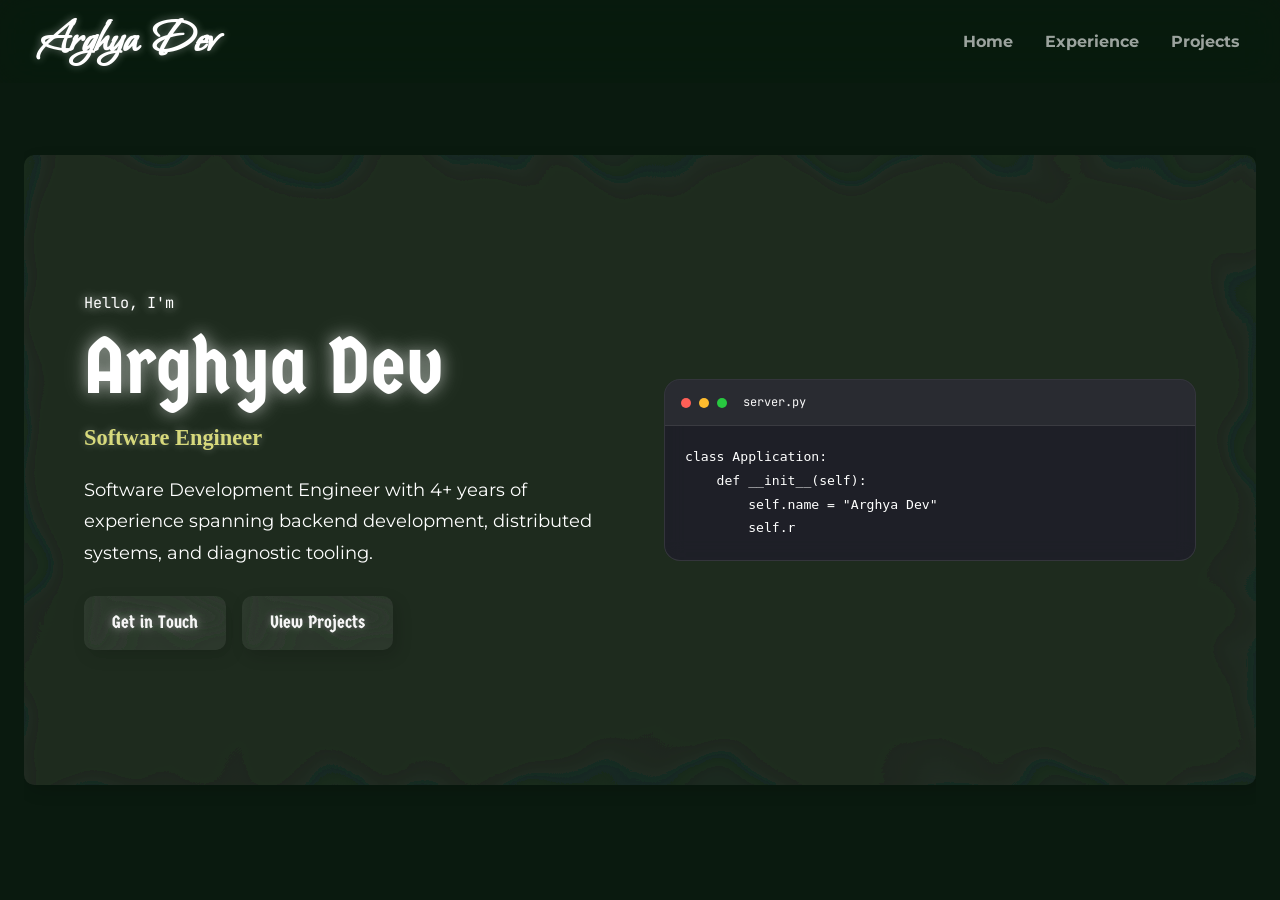
==== commit 6d288ed0: "New changes" ====
--- a/index.html
+++ b/index.html
@@ -160,8 +160,8 @@
                                         <div class="timeline__info">
                                             <h4 class="timeline__company-name">Amazon.com Inc</h4>
                                             <p class="timeline__role">System Development Engineer</p>
+                                            <span class="timeline__date">2022 - Present</span>
                                         </div>
-                                        <span class="timeline__date">2022 - Present</span>
                                     </div>
                                     <p class="timeline__desc">Leading microservices architecture for payment processing
                                         platform handling 10M+ daily transactions.</p>
@@ -175,8 +175,8 @@
                                         <div class="timeline__info">
                                             <div class="timeline__company-name">Zoho Corporation Pvt. Ltd.</div>
                                             <p class="timeline__role">Backend Engineer</p>
+                                            <span class="timeline__date">2020 - 2022</span>
                                         </div>
-                                        <span class="timeline__date">2020 - 2022</span>
                                     </div>
                                     <p class="timeline__desc">Built event-driven architecture and real-time data
                                         pipelines processing 500K events/sec.</p>
@@ -308,15 +308,12 @@
                         </div>
                         <div class="projects-grid">
                             <a href="project-task-queue.html" class="project-card">
-                                <div class="project-card__header"><span class="project-card__icon">&#128230;</span>
-                                </div>
                                 <h4 class="project-card__title">Distributed Task Queue</h4>
                                 <p class="project-card__desc">High-throughput distributed task processing with priority
                                     scheduling and dead-letter handling.</p>
                                 <div class="project-card__tags"><span>Go</span><span>Redis</span><span>gRPC</span></div>
                             </a>
                             <a href="project-api-gateway.html" class="project-card">
-                                <div class="project-card__header"><span class="project-card__icon">&#9729;</span></div>
                                 <h4 class="project-card__title">API Gateway</h4>
                                 <p class="project-card__desc">Custom API gateway with rate limiting, circuit breaker,
                                     and request transformation.</p>
@@ -324,8 +321,6 @@
                                     <span>Python</span><span>FastAPI</span><span>Docker</span></div>
                             </a>
                             <a href="project-analytics.html" class="project-card">
-                                <div class="project-card__header"><span class="project-card__icon">&#128202;</span>
-                                </div>
                                 <h4 class="project-card__title">Real-time Analytics</h4>
                                 <p class="project-card__desc">Stream processing pipeline for real-time metrics
                                     aggregation and anomaly detection.</p>
@@ -333,8 +328,6 @@
                                 </div>
                             </a>
                             <a href="project-auth.html" class="project-card">
-                                <div class="project-card__header"><span class="project-card__icon">&#128274;</span>
-                                </div>
                                 <h4 class="project-card__title">Auth Service</h4>
                                 <p class="project-card__desc">OAuth 2.0 / OIDC compliant authentication microservice
                                     with MFA and session management.</p>
--- a/style.css
+++ b/style.css
@@ -10,6 +10,8 @@
 html {
   scroll-behavior: auto;
   font-size: 16px;
+  height: auto;
+  overflow: auto;
 }
 
 body {
@@ -21,11 +23,22 @@
   -moz-osx-font-smoothing: grayscale;
   position: relative;
   font-size: 18px;
+  overflow-y: auto;
+  -webkit-overflow-scrolling: touch;
 }
 
 body.has-scroll-container {
   overflow: hidden;
   height: 100vh;
+  -webkit-overflow-scrolling: auto;
+}
+
+@media (max-width: 968px) {
+  body.has-scroll-container {
+    overflow-y: auto;
+    height: auto;
+    -webkit-overflow-scrolling: touch;
+  }
 }
 
 a,
@@ -79,7 +92,7 @@
   display: flex;
   align-items: center;
   justify-content: space-between;
-  padding: 0px 40px;
+  padding: 0px clamp(16px, 4vw, 40px);
   position: fixed;
   top: 0;
   left: 0;
@@ -99,7 +112,7 @@
 
 .nav__logo {
   font-family: 'Bonheur Royale', cursive;
-  font-size: 3rem;
+  font-size: clamp(1.5rem, 5vw, 3rem);
   font-weight: 800;
 }
 
@@ -150,8 +163,14 @@
   background: none;
   border: none;
   cursor: pointer;
-  padding: 8px;
+  padding: 12px;
   z-index: 101;
+  -webkit-tap-highlight-color: transparent;
+  touch-action: manipulation;
+  min-width: 44px;
+  min-height: 44px;
+  align-items: center;
+  justify-content: center;
 }
 
 .nav__menu-btn span {
@@ -402,9 +421,9 @@
 .btn {
   display: inline-flex;
   align-items: center;
-  gap: 8px;
-  padding: 12px 28px;
-  font-size: 1.1rem;
+  gap: clamp(4px, 1vw, 8px);
+  padding: clamp(8px, 1.5vw, 12px) clamp(14px, 3vw, 28px);
+  font-size: clamp(0.75rem, 2vw, 1.1rem);
   font-weight: 400;
   font-family: 'Germania One', cursive;
   cursor: pointer;
@@ -412,6 +431,7 @@
   transition: all 0.3s ease;
   text-decoration: none !important;
   color: #ffffff;
+  white-space: nowrap;
 }
 
 .btn--primary {
@@ -793,25 +813,23 @@
    Timeline with Company Logos
    =========================== */
 .timeline__logo {
-  width: 64px;
-  height: 64px;
+  width: clamp(40px, 10vw, 64px);
+  height: clamp(40px, 10vw, 64px);
   border-radius: 8px;
   object-fit: contain;
   background: rgba(255, 255, 255, 0.05);
   padding: 4px;
   border: 1px solid rgba(255, 255, 255, 0.08);
+  flex-shrink: 0;
 }
 
 .timeline__company-name {
-  font-size: 1 rem;
+  font-size: clamp(1.3rem, 5vw, 1.8rem);
   font-weight: 700;
   margin-bottom: -10px;
   color: #ffffff;
   text-shadow: 0 0 8px rgba(255, 255, 255, 0.4);
-  font-size: 1.8rem;
   font-family: cursive;
-  color: #ffffff;
-  text-shadow: 0 0 8px rgba(255, 255, 255, 0.4);
 }
 
 .timeline__company {
@@ -1040,11 +1058,11 @@
 .social-link {
   display: inline-flex;
   align-items: center;
-  gap: 8px;
-  padding: 10px 16px;
+  gap: clamp(4px, 1vw, 8px);
+  padding: clamp(6px, 1.5vw, 10px) clamp(10px, 2vw, 16px);
   position: relative;
   border-radius: 10px;
-  font-size: 0.82rem;
+  font-size: clamp(0.7rem, 2vw, 0.82rem);
   font-weight: 500;
   border: none;
   background: transparent;
@@ -1293,19 +1311,23 @@
 
 .timeline__company-header {
   display: flex;
+  flex-direction: row;
   align-items: center;
-  gap: 12px;
+  gap: clamp(10px, 2vw, 16px);
   margin-bottom: 8px;
 }
 
 .timeline__info {
-  flex: 1;
-}
+  display: flex;
+  flex-direction: column;
+  gap: 2px;
+}
+
 
 
 
 .timeline__role {
-  font-size: 1rem;
+  font-size: clamp(0.65rem, 2vw, 0.9rem);
   color: rgba(255, 255, 255, 0.75);
   font-family: cursive;
   font-weight: 700;
@@ -1313,12 +1335,10 @@
 }
 
 .timeline__date {
-  font-size: 0.99rem;
-  color: rgba(255, 255, 255, 0.8);
+  font-size: clamp(0.7rem, 2vw, 0.85rem);
+  color: rgba(255, 255, 255, 0.6);
   font-family: 'JetBrains Mono', 'Fira Code', monospace;
   font-weight: 500;
-  white-space: nowrap;
-  margin-left: auto;
 }
 
 .timeline__desc {
@@ -1369,7 +1389,7 @@
 }
 
 .education-item__school {
-  font-size: 1.5rem;
+  font-size: clamp(0.8rem, 2.5vw, 1rem);
   color: rgba(255, 255, 255, 0.75);
   font-family: 'Montserrat', sans-serif;
   font-weight: 400;
@@ -1462,7 +1482,7 @@
 
 .bento__social .social-links {
   justify-content: center;
-  flex-wrap: nowrap;
+  flex-wrap: wrap;
 }
 
 .bento__social .bento__item-header {
